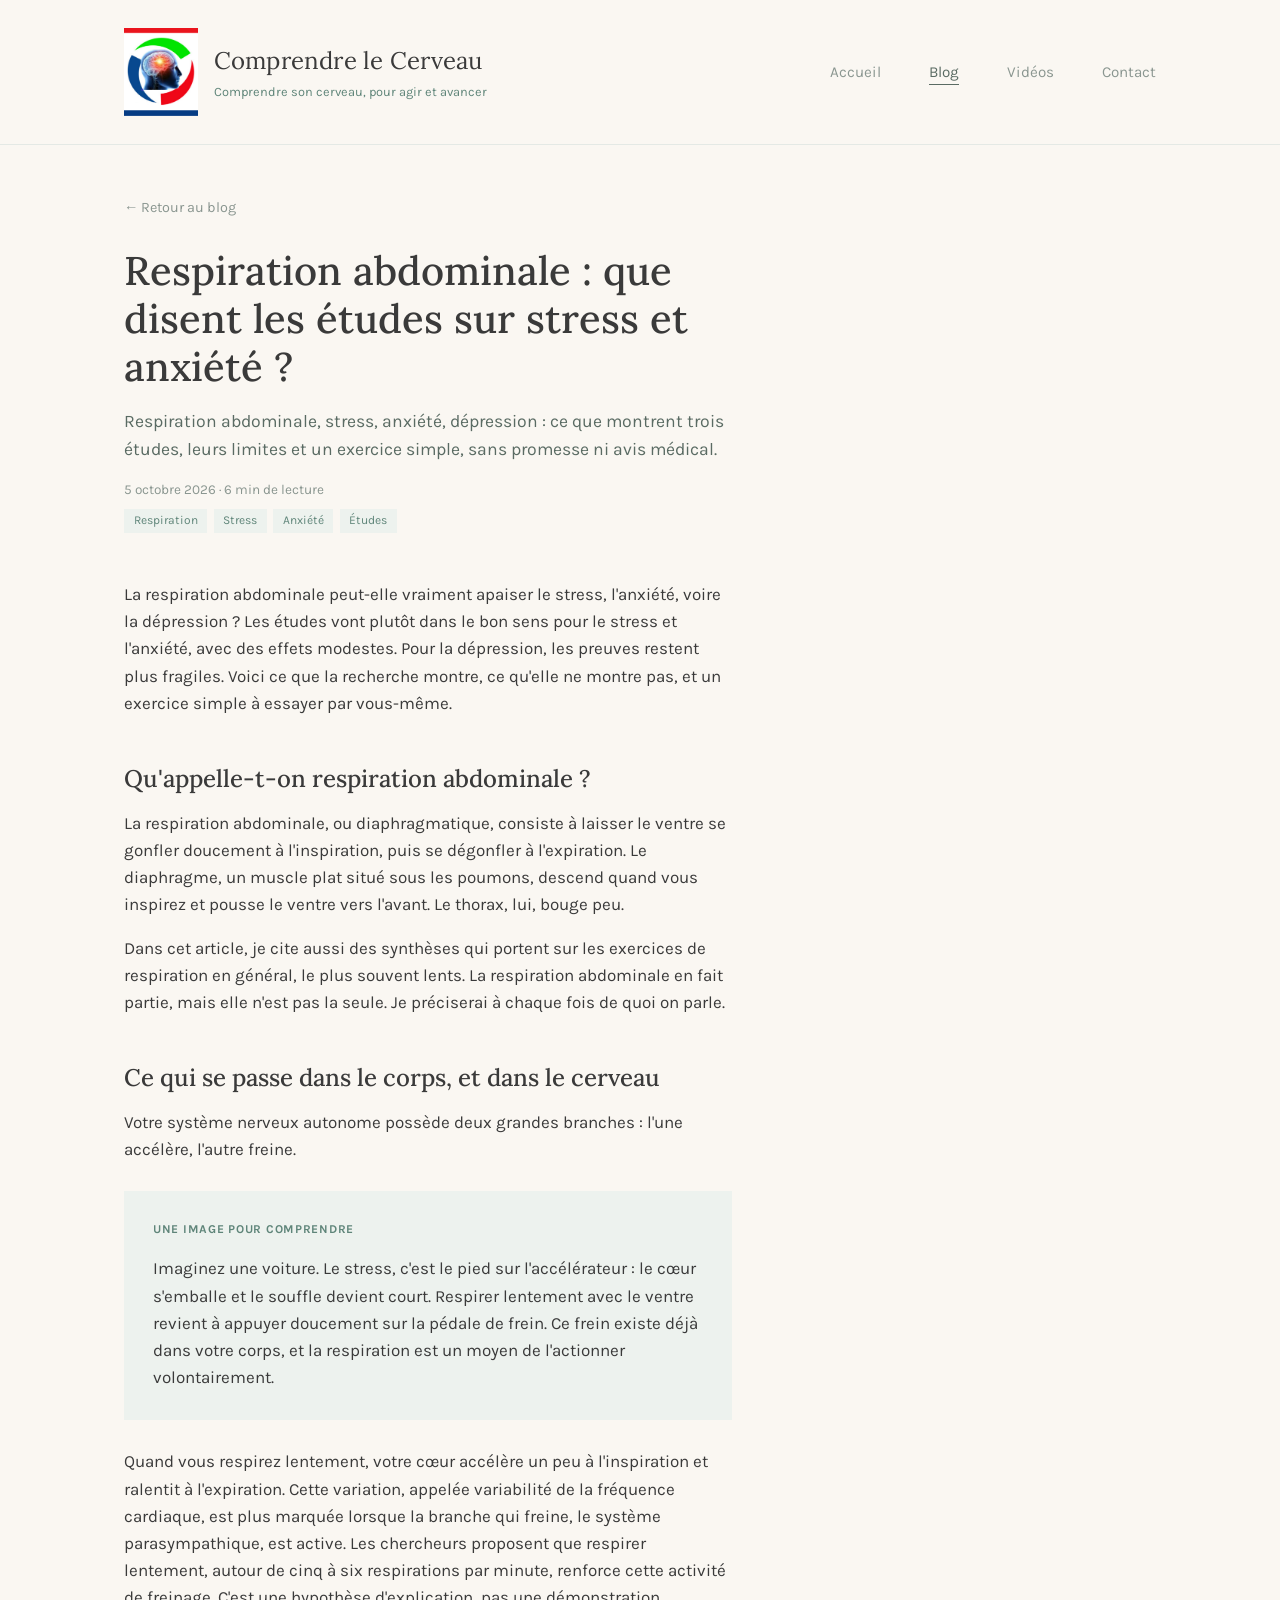
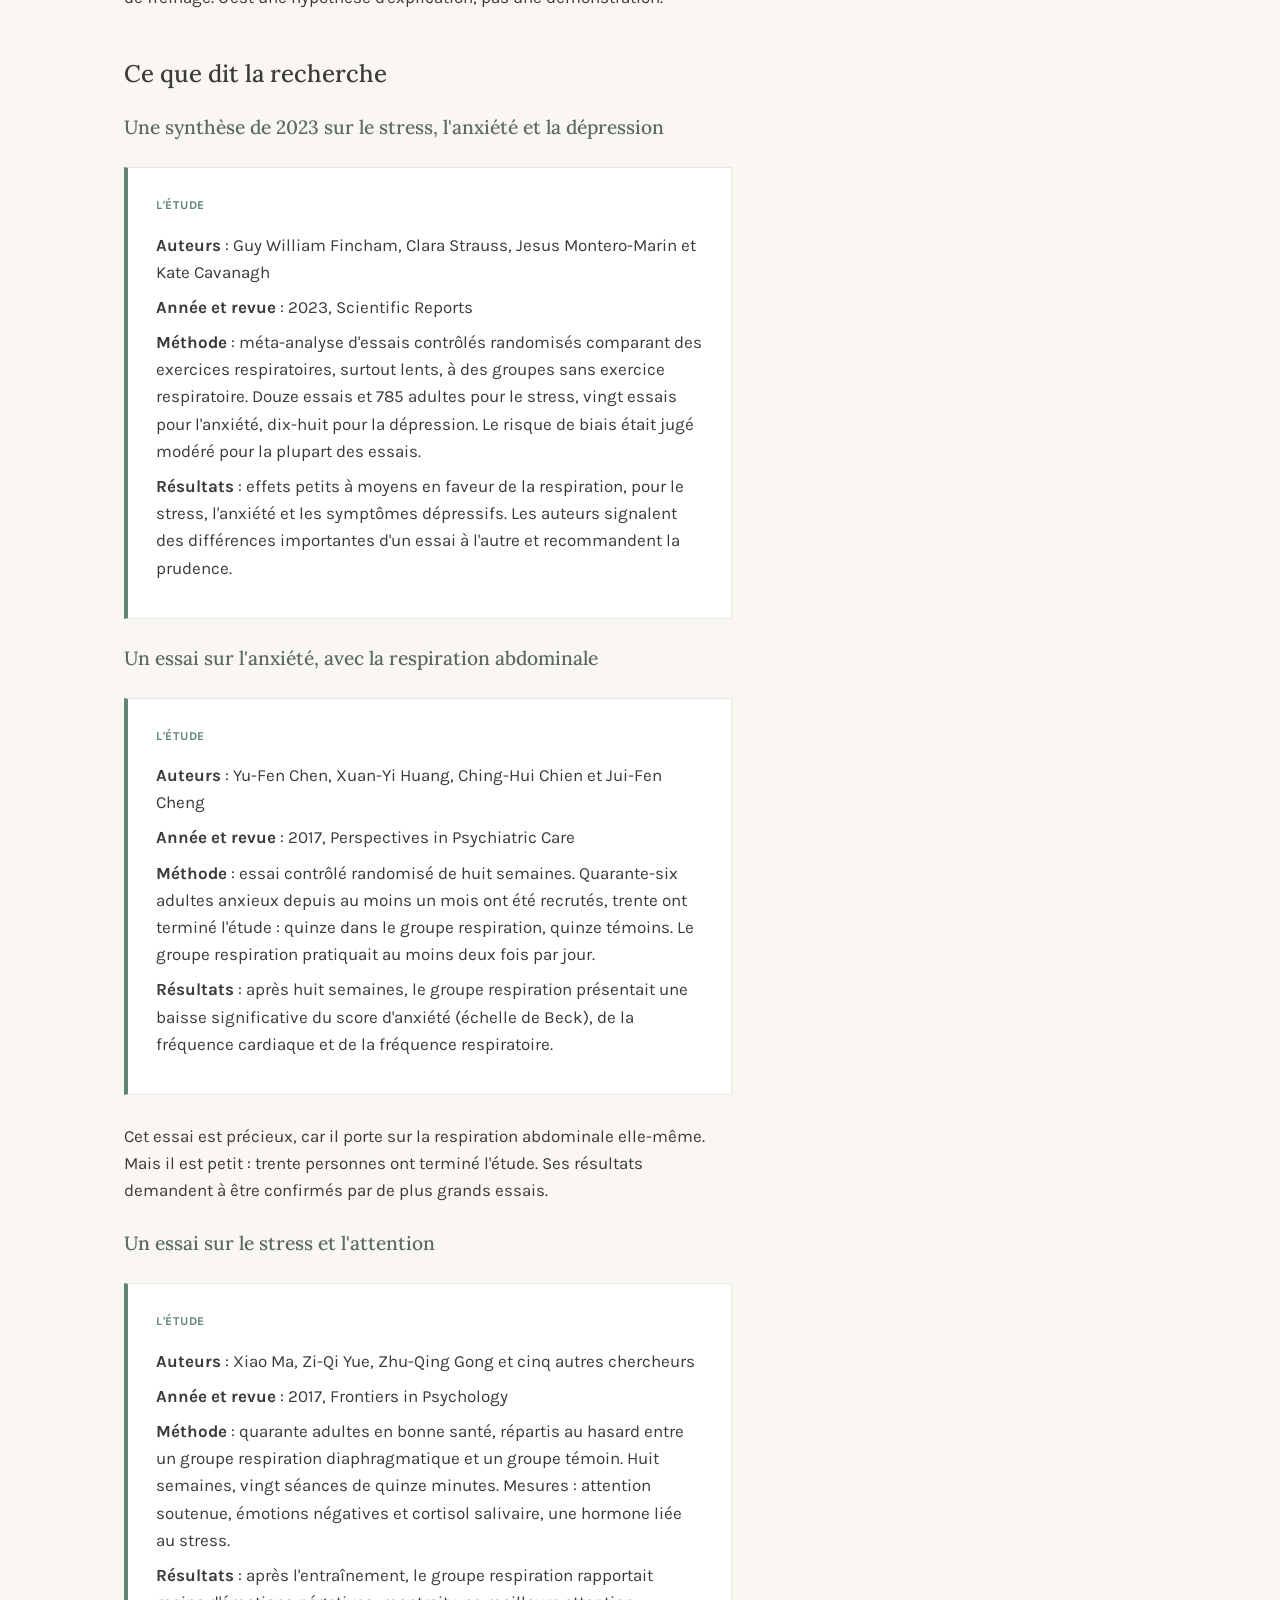
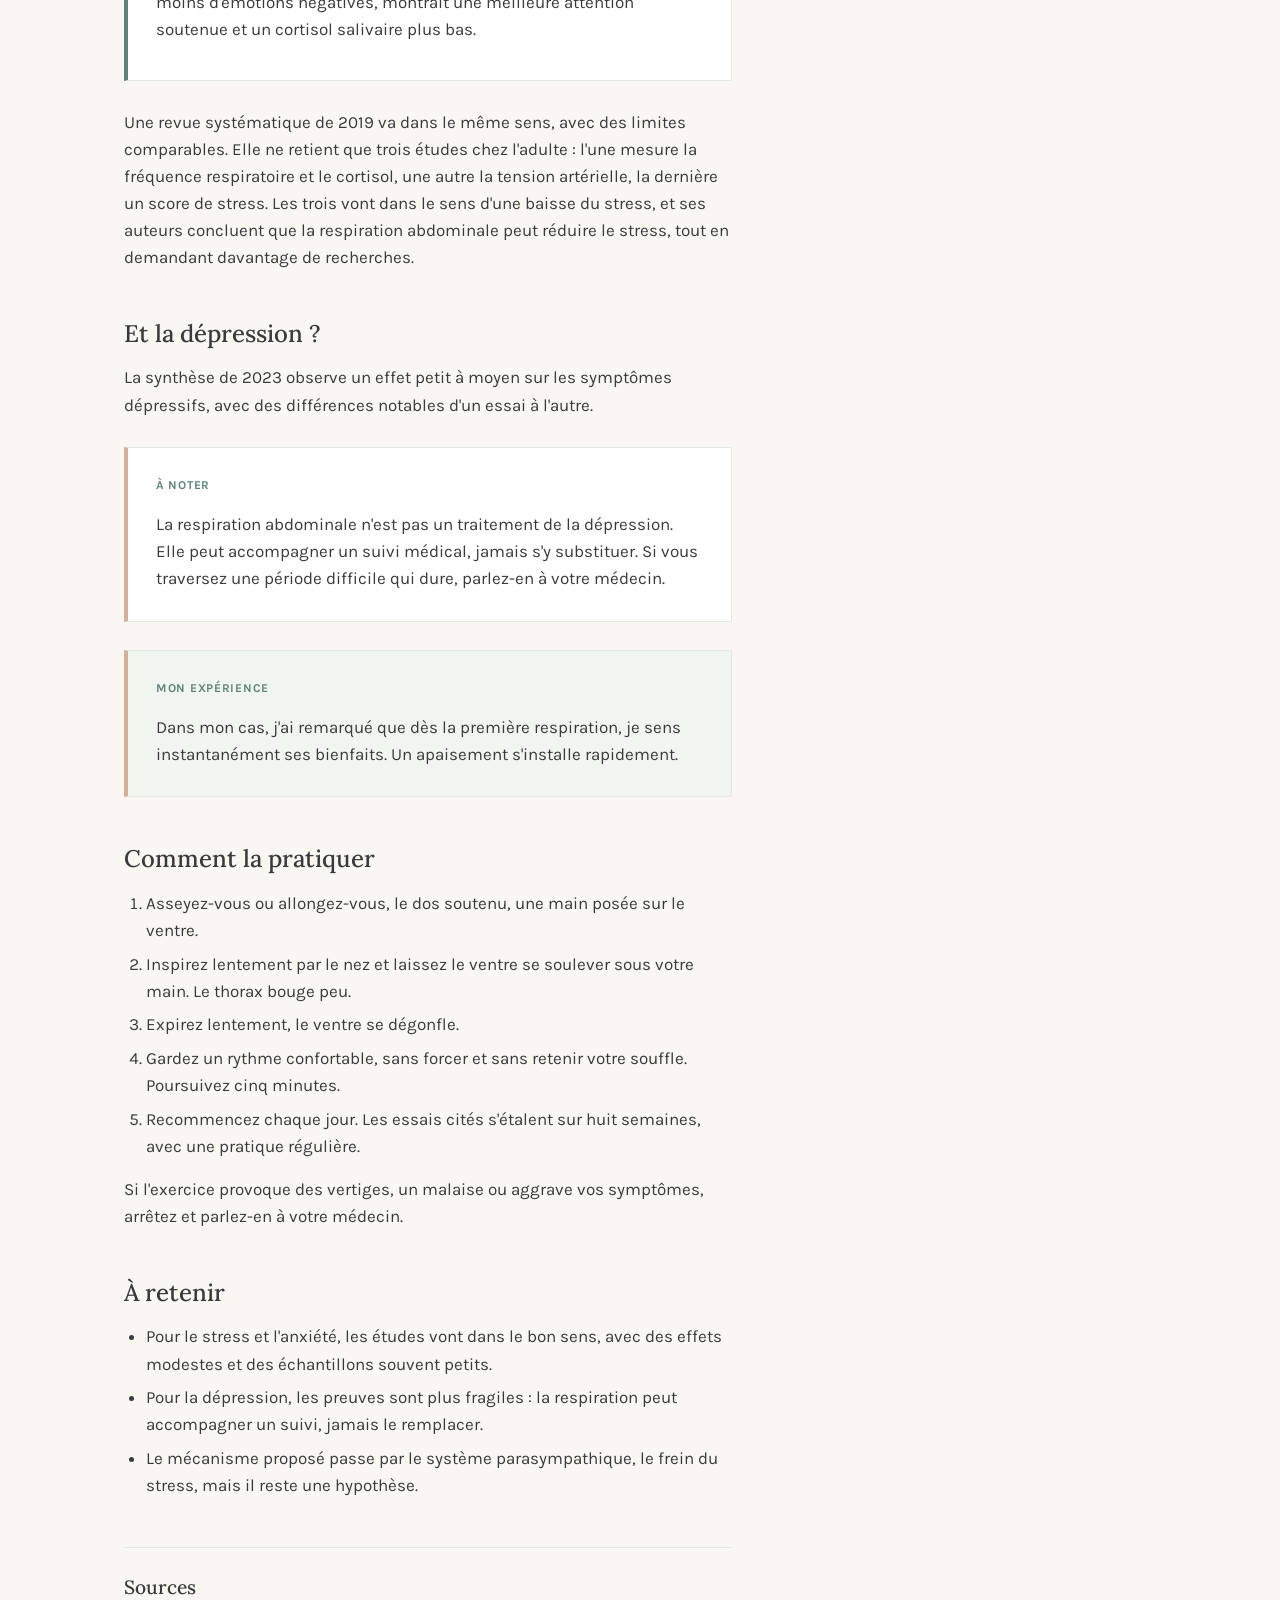
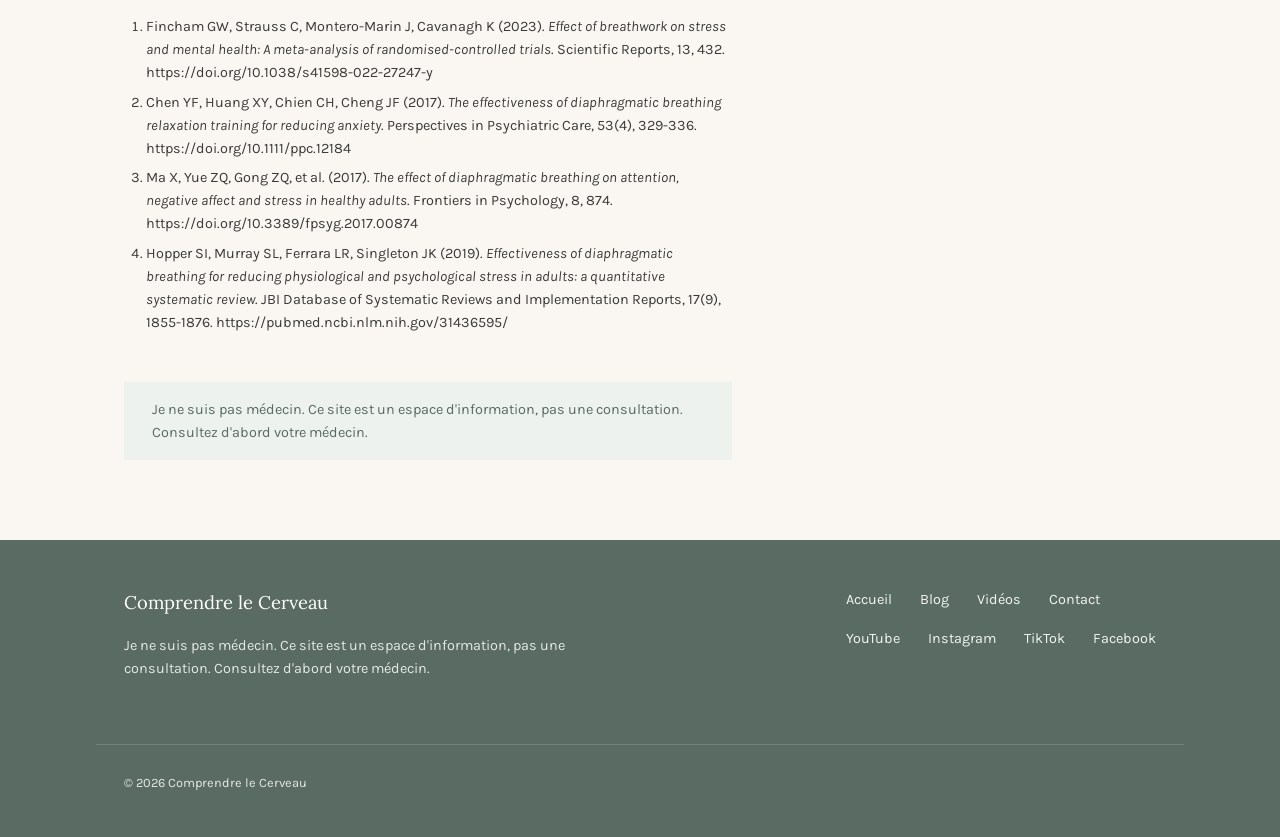
==== articles/respiration-abdominale-anxiete-stress.html @ e21a9039 "Add files via upload" ====
<!DOCTYPE html>
<html lang="fr">
<head>
<meta charset="UTF-8">
<meta name="viewport" content="width=device-width, initial-scale=1">
<title>Respiration abdominale : que disent les études sur stress et anxiété ? — Comprendre le Cerveau</title>
<meta name="description" content="Respiration abdominale, stress, anxiété, dépression : ce que montrent trois études, leurs limites et un exercice simple, sans promesse ni avis médical.">
<link rel="canonical" href="https://neurosciences.chennour.com/articles/respiration-abdominale-anxiete-stress.html">
<link rel="icon" href="/favicon.ico" sizes="any">
<link rel="apple-touch-icon" href="/apple-touch-icon.png">
<meta property="og:type" content="article">
<meta property="og:title" content="Respiration abdominale : que disent les études sur stress et anxiété ?">
<meta property="og:description" content="Respiration abdominale, stress, anxiété, dépression : ce que montrent trois études, leurs limites et un exercice simple, sans promesse ni avis médical.">
<meta property="og:url" content="https://neurosciences.chennour.com/articles/respiration-abdominale-anxiete-stress.html">
<meta property="og:image" content="https://neurosciences.chennour.com/images/respiration-abdominale-anxiete-stress-blog.jpg">
<meta property="og:locale" content="fr_FR">
<meta property="article:published_time" content="2026-10-05">
<meta name="twitter:card" content="summary_large_image">
<link rel="preconnect" href="https://fonts.googleapis.com">
<link rel="preconnect" href="https://fonts.gstatic.com" crossorigin>
<link href="https://fonts.googleapis.com/css2?family=Lora:wght@500;600&family=Karla:wght@400;500;700&display=swap" rel="stylesheet">
<link rel="stylesheet" href="/styles.css">
<link rel="stylesheet" href="/article.css">
<script type="application/ld+json">{"@context": "https://schema.org", "@type": "Article", "headline": "Respiration abdominale : que disent les études sur stress et anxiété ?", "description": "Respiration abdominale, stress, anxiété, dépression : ce que montrent trois études, leurs limites et un exercice simple, sans promesse ni avis médical.", "datePublished": "2026-10-05", "inLanguage": "fr", "image": "https://neurosciences.chennour.com/images/respiration-abdominale-anxiete-stress-blog.jpg", "mainEntityOfPage": "https://neurosciences.chennour.com/articles/respiration-abdominale-anxiete-stress.html", "author": {"@type": "Person", "name": "Youssef Chennour"}, "publisher": {"@type": "Organization", "name": "Comprendre le Cerveau", "url": "https://neurosciences.chennour.com"}}</script>
</head>
<body>

<header class="masthead">
  <div class="wrap">
    <a href="/index.html" class="masthead-brand">
      <img src="/logo.png" alt="" class="masthead-logo">
      <span class="masthead-text">
        <span class="masthead-name">Comprendre le Cerveau</span>
        <span class="masthead-tagline">Comprendre son cerveau, pour agir et avancer</span>
      </span>
    </a>
    <nav aria-label="Navigation principale">
      <ul class="masthead-nav">
        <li><a href="/index.html">Accueil</a></li>
        <li><a href="/blog.html" aria-current="page">Blog</a></li>
        <li><a href="/videos.html">Vidéos</a></li>
        <li><a href="/contact.html">Contact</a></li>
      </ul>
    </nav>
  </div>
</header>

<main>
  <article class="article-page">
    <div class="wrap">
      <a class="article-back" href="/blog.html">← Retour au blog</a>
      <header class="article-head">
        <h1>Respiration abdominale : que disent les études sur stress et anxiété ?</h1>
        <p class="article-lede">Respiration abdominale, stress, anxiété, dépression : ce que montrent trois études, leurs limites et un exercice simple, sans promesse ni avis médical.</p>
        <p class="article-infos"><time datetime="2026-10-05">5 octobre 2026</time> · 6 min de lecture</p>
        <ul class="article-tags"><li>Respiration</li><li>Stress</li><li>Anxiété</li><li>Études</li></ul>
      </header>

      <div class="article-body">
<p>La respiration abdominale peut-elle vraiment apaiser le stress, l'anxiété, voire la dépression ? Les études vont plutôt dans le bon sens pour le stress et l'anxiété, avec des effets modestes. Pour la dépression, les preuves restent plus fragiles. Voici ce que la recherche montre, ce qu'elle ne montre pas, et un exercice simple à essayer par vous-même.</p>
<h2 id="qu-appelle-t-on-respiration-abdominale">Qu'appelle-t-on respiration abdominale ?</h2>
<p>La respiration abdominale, ou diaphragmatique, consiste à laisser le ventre se gonfler doucement à l'inspiration, puis se dégonfler à l'expiration. Le diaphragme, un muscle plat situé sous les poumons, descend quand vous inspirez et pousse le ventre vers l'avant. Le thorax, lui, bouge peu.</p>
<p>Dans cet article, je cite aussi des synthèses qui portent sur les exercices de respiration en général, le plus souvent lents. La respiration abdominale en fait partie, mais elle n'est pas la seule. Je préciserai à chaque fois de quoi on parle.</p>
<h2 id="ce-qui-se-passe-dans-le-corps-et-dans-le-cerveau">Ce qui se passe dans le corps, et dans le cerveau</h2>
<p>Votre système nerveux autonome possède deux grandes branches : l'une accélère, l'autre freine.</p>
<div class="bloc bloc-analogie"><p class="bloc-label">Une image pour comprendre</p><p>Imaginez une voiture. Le stress, c'est le pied sur l'accélérateur : le cœur s'emballe et le souffle devient court. Respirer lentement avec le ventre revient à appuyer doucement sur la pédale de frein. Ce frein existe déjà dans votre corps, et la respiration est un moyen de l'actionner volontairement.</p></div>
<p>Quand vous respirez lentement, votre cœur accélère un peu à l'inspiration et ralentit à l'expiration. Cette variation, appelée variabilité de la fréquence cardiaque, est plus marquée lorsque la branche qui freine, le système parasympathique, est active. Les chercheurs proposent que respirer lentement, autour de cinq à six respirations par minute, renforce cette activité de freinage. C'est une hypothèse d'explication, pas une démonstration.</p>
<h2 id="ce-que-dit-la-recherche">Ce que dit la recherche</h2>
<h3 id="une-synthese-de-2023-sur-le-stress-l-anxiete-et-la-depression">Une synthèse de 2023 sur le stress, l'anxiété et la dépression</h3>
<div class="bloc bloc-etude"><p class="bloc-label">L'étude</p><ul><li><strong>Auteurs</strong> : Guy William Fincham, Clara Strauss, Jesus Montero-Marin et Kate Cavanagh</li><li><strong>Année et revue</strong> : 2023, Scientific Reports</li><li><strong>Méthode</strong> : méta-analyse d'essais contrôlés randomisés comparant des exercices respiratoires, surtout lents, à des groupes sans exercice respiratoire. Douze essais et 785 adultes pour le stress, vingt essais pour l'anxiété, dix-huit pour la dépression. Le risque de biais était jugé modéré pour la plupart des essais.</li><li><strong>Résultats</strong> : effets petits à moyens en faveur de la respiration, pour le stress, l'anxiété et les symptômes dépressifs. Les auteurs signalent des différences importantes d'un essai à l'autre et recommandent la prudence.</li></ul></div>
<h3 id="un-essai-sur-l-anxiete-avec-la-respiration-abdominale">Un essai sur l'anxiété, avec la respiration abdominale</h3>
<div class="bloc bloc-etude"><p class="bloc-label">L'étude</p><ul><li><strong>Auteurs</strong> : Yu-Fen Chen, Xuan-Yi Huang, Ching-Hui Chien et Jui-Fen Cheng</li><li><strong>Année et revue</strong> : 2017, Perspectives in Psychiatric Care</li><li><strong>Méthode</strong> : essai contrôlé randomisé de huit semaines. Quarante-six adultes anxieux depuis au moins un mois ont été recrutés, trente ont terminé l'étude : quinze dans le groupe respiration, quinze témoins. Le groupe respiration pratiquait au moins deux fois par jour.</li><li><strong>Résultats</strong> : après huit semaines, le groupe respiration présentait une baisse significative du score d'anxiété (échelle de Beck), de la fréquence cardiaque et de la fréquence respiratoire.</li></ul></div>
<p>Cet essai est précieux, car il porte sur la respiration abdominale elle-même. Mais il est petit : trente personnes ont terminé l'étude. Ses résultats demandent à être confirmés par de plus grands essais.</p>
<h3 id="un-essai-sur-le-stress-et-l-attention">Un essai sur le stress et l'attention</h3>
<div class="bloc bloc-etude"><p class="bloc-label">L'étude</p><ul><li><strong>Auteurs</strong> : Xiao Ma, Zi-Qi Yue, Zhu-Qing Gong et cinq autres chercheurs</li><li><strong>Année et revue</strong> : 2017, Frontiers in Psychology</li><li><strong>Méthode</strong> : quarante adultes en bonne santé, répartis au hasard entre un groupe respiration diaphragmatique et un groupe témoin. Huit semaines, vingt séances de quinze minutes. Mesures : attention soutenue, émotions négatives et cortisol salivaire, une hormone liée au stress.</li><li><strong>Résultats</strong> : après l'entraînement, le groupe respiration rapportait moins d'émotions négatives, montrait une meilleure attention soutenue et un cortisol salivaire plus bas.</li></ul></div>
<p>Une revue systématique de 2019 va dans le même sens, avec des limites comparables. Elle ne retient que trois études chez l'adulte : l'une mesure la fréquence respiratoire et le cortisol, une autre la tension artérielle, la dernière un score de stress. Les trois vont dans le sens d'une baisse du stress, et ses auteurs concluent que la respiration abdominale peut réduire le stress, tout en demandant davantage de recherches.</p>
<h2 id="et-la-depression">Et la dépression ?</h2>
<p>La synthèse de 2023 observe un effet petit à moyen sur les symptômes dépressifs, avec des différences notables d'un essai à l'autre.</p>
<div class="bloc bloc-attention"><p class="bloc-label">À noter</p><p>La respiration abdominale n'est pas un traitement de la dépression. Elle peut accompagner un suivi médical, jamais s'y substituer. Si vous traversez une période difficile qui dure, parlez-en à votre médecin.</p></div>
<div class="bloc bloc-vecu"><p class="bloc-label">Mon expérience</p><p>Dans mon cas, j'ai remarqué que dès la première respiration, je sens instantanément ses bienfaits. Un apaisement s'installe rapidement.</p></div>
<h2 id="comment-la-pratiquer">Comment la pratiquer</h2>
<ol><li>Asseyez-vous ou allongez-vous, le dos soutenu, une main posée sur le ventre.</li><li>Inspirez lentement par le nez et laissez le ventre se soulever sous votre main. Le thorax bouge peu.</li><li>Expirez lentement, le ventre se dégonfle.</li><li>Gardez un rythme confortable, sans forcer et sans retenir votre souffle. Poursuivez cinq minutes.</li><li>Recommencez chaque jour. Les essais cités s'étalent sur huit semaines, avec une pratique régulière.</li></ol>
<p>Si l'exercice provoque des vertiges, un malaise ou aggrave vos symptômes, arrêtez et parlez-en à votre médecin.</p>
<h2 id="a-retenir">À retenir</h2>
<ul><li>Pour le stress et l'anxiété, les études vont dans le bon sens, avec des effets modestes et des échantillons souvent petits.</li><li>Pour la dépression, les preuves sont plus fragiles : la respiration peut accompagner un suivi, jamais le remplacer.</li><li>Le mécanisme proposé passe par le système parasympathique, le frein du stress, mais il reste une hypothèse.</li></ul>
<section class="sources">
<h2 id="sources">Sources</h2>
<ol><li>Fincham GW, Strauss C, Montero-Marin J, Cavanagh K (2023). <em>Effect of breathwork on stress and mental health: A meta-analysis of randomised-controlled trials</em>. Scientific Reports, 13, 432. https://doi.org/10.1038/s41598-022-27247-y</li><li>Chen YF, Huang XY, Chien CH, Cheng JF (2017). <em>The effectiveness of diaphragmatic breathing relaxation training for reducing anxiety</em>. Perspectives in Psychiatric Care, 53(4), 329-336. https://doi.org/10.1111/ppc.12184</li><li>Ma X, Yue ZQ, Gong ZQ, et al. (2017). <em>The effect of diaphragmatic breathing on attention, negative affect and stress in healthy adults</em>. Frontiers in Psychology, 8, 874. https://doi.org/10.3389/fpsyg.2017.00874</li><li>Hopper SI, Murray SL, Ferrara LR, Singleton JK (2019). <em>Effectiveness of diaphragmatic breathing for reducing physiological and psychological stress in adults: a quantitative systematic review</em>. JBI Database of Systematic Reviews and Implementation Reports, 17(9), 1855-1876. https://pubmed.ncbi.nlm.nih.gov/31436595/</li></ol>
</section>
      </div>
      <aside class="note-medicale">
        <p>Je ne suis pas médecin. Ce site est un espace d'information, pas une consultation. Consultez d'abord votre médecin.</p>
      </aside>
    </div>
  </article>
</main>

<footer class="site-footer">
  <div class="wrap footer-grid">
    <div>
      <p class="footer-name">Comprendre le Cerveau</p>
      <p class="footer-note">Je ne suis pas médecin. Ce site est un espace d'information, pas une consultation. Consultez d'abord votre médecin.</p>
    </div>
    <div>
      <ul class="footer-nav">
        <li><a href="/index.html">Accueil</a></li>
        <li><a href="/blog.html">Blog</a></li>
        <li><a href="/videos.html">Vidéos</a></li>
        <li><a href="/contact.html">Contact</a></li>
      </ul>
      <ul class="footer-social">
        <li><a href="https://www.youtube.com/@parler.en.public" target="_blank" rel="noopener">YouTube</a></li>
        <li><a href="https://www.instagram.com/youssefchennour/" target="_blank" rel="noopener">Instagram</a></li>
        <li><a href="https://www.tiktok.com/@larbati" target="_blank" rel="noopener">TikTok</a></li>
        <li><a href="https://www.facebook.com/youssefchennour/" target="_blank" rel="noopener">Facebook</a></li>
      </ul>
    </div>
  </div>
  <div class="wrap footer-bottom">
    <p>© 2026 Comprendre le Cerveau</p>
  </div>
</footer>

</body>
</html>
---- styles.css ----
/* ==========================================================================
   Comprendre le Cerveau — feuille de style partagée
   Palette Sauge + Lora (titres) / Karla (texte)
   ========================================================================== */

:root {
  /* Couleurs */
  --cream:        #FAF7F2;
  --cream-alt:     #F1F5F0;
  --sage-pale:     #EDF2EE;
  --sage-mist:     #E4E9E5;
  --sage-light:    #A8C3A0;
  --sage:          #7B9E93;
  --sage-dark:     #5A6B63;
  --sage-deeper:   #5F8579;
  --stone:         #8A9690;
  --terracotta:    #D4AF9A;
  --ink:           #3A3A3A;
  --white:         #FFFFFF;

  /* Typographie */
  --font-display: 'Lora', Georgia, serif;
  --font-body:    'Karla', -apple-system, sans-serif;

  /* Rythme */
  --content-max: 68rem;
  --text-max: 38rem;
  --space-1: 0.5rem;
  --space-2: 1rem;
  --space-3: 1.75rem;
  --space-4: 3rem;
  --space-5: 5rem;
  --space-6: 8rem;
}

*, *::before, *::after { box-sizing: border-box; }

html {
  scroll-behavior: smooth;
}
@media (prefers-reduced-motion: reduce) {
  html { scroll-behavior: auto; }
  *, *::before, *::after { animation-duration: 0.01ms !important; transition-duration: 0.01ms !important; }
}

body {
  margin: 0;
  background: var(--cream);
  color: var(--ink);
  font-family: var(--font-body);
  font-size: 1.0625rem;
  line-height: 1.6;
  -webkit-font-smoothing: antialiased;
}

h1, h2, h3 {
  font-family: var(--font-display);
  font-weight: 500;
  line-height: 1.2;
  margin: 0;
  color: var(--sage-dark);
}

p { margin: 0 0 var(--space-2); }

a {
  color: var(--sage-deeper);
  text-decoration-color: var(--sage-light);
  text-underline-offset: 0.15em;
}
a:hover { color: var(--sage-dark); }

a:focus-visible,
button:focus-visible {
  outline: 2px solid var(--sage-deeper);
  outline-offset: 3px;
}

img { max-width: 100%; display: block; }

.wrap {
  max-width: var(--content-max);
  margin: 0 auto;
  padding: 0 var(--space-3);
}

/* ---------- Masthead ---------- */
.masthead {
  border-bottom: 1px solid var(--sage-mist);
  background: var(--cream);
}
.masthead .wrap {
  display: flex;
  align-items: center;
  justify-content: space-between;
  flex-wrap: wrap;
  gap: var(--space-2);
  padding-top: var(--space-3);
  padding-bottom: var(--space-3);
}
.masthead-brand {
  display: flex;
  align-items: center;
  gap: var(--space-2);
  text-decoration: none;
}
.masthead-logo {
  height: 88px;
  width: auto;
}
.masthead-text {
  display: flex;
  flex-direction: column;
  gap: 0.1rem;
}
.masthead-name {
  font-family: var(--font-display);
  font-size: 1.5rem;
  color: var(--ink);
  letter-spacing: 0.01em;
}
.masthead-brand:hover .masthead-name { color: var(--sage-dark); }
.masthead-tagline {
  font-family: var(--font-body);
  font-size: 0.8rem;
  color: var(--sage-deeper);
}

.masthead-nav {
  display: flex;
  gap: var(--space-4);
  list-style: none;
  margin: 0;
  padding: 0;
  font-size: 0.95rem;
}
.masthead-nav a {
  text-decoration: none;
  color: var(--stone);
}
.masthead-nav a:hover { color: var(--sage-dark); }
.masthead-nav a[aria-current="page"] {
  color: var(--sage-dark);
  border-bottom: 1px solid var(--sage-dark);
  padding-bottom: 0.2em;
}

@media (max-width: 40rem) {
  .masthead .wrap { flex-direction: column; align-items: flex-start; }
  .masthead-nav { gap: var(--space-3); flex-wrap: wrap; }
}

/* ---------- Hero ---------- */
.hero {
  position: relative;
  overflow: hidden;
  padding: var(--space-6) 0 var(--space-5);
}
.hero-grid {
  position: relative;
  display: grid;
  grid-template-columns: minmax(0, 34rem) 1fr;
  gap: var(--space-4);
  align-items: center;
}
.hero h1 {
  font-size: clamp(2rem, 4vw, 2.85rem);
  color: var(--ink);
}
.hero .lede {
  margin-top: var(--space-3);
  max-width: var(--text-max);
  color: var(--sage-dark);
  font-size: 1.15rem;
}
.hero-figure {
  justify-self: end;
  width: 100%;
  max-width: 26rem;
  opacity: 0.9;
}
@media (max-width: 56rem) {
  .hero-grid { grid-template-columns: 1fr; }
  .hero-figure { justify-self: start; max-width: 18rem; opacity: 0.7; }
}

/* ---------- Sections ---------- */
.section {
  padding: var(--space-5) 0;
}
.section-alt {
  background: var(--sage-pale);
}
.section h2 {
  font-size: 1.6rem;
  max-width: var(--text-max);
}
.section .lede {
  max-width: var(--text-max);
  color: var(--ink);
}
.section-body {
  margin-top: var(--space-3);
  display: grid;
  gap: var(--space-4);
  grid-template-columns: repeat(2, minmax(0, 1fr));
}
.section-body p { max-width: 32rem; }
@media (max-width: 48rem) {
  .section-body { grid-template-columns: 1fr; }
}

/* ---------- Explorer (liens vers les autres pages) ---------- */
.explore-list {
  margin-top: var(--space-4);
  border-top: 1px solid var(--sage-mist);
}
.explore-item {
  display: flex;
  justify-content: space-between;
  align-items: baseline;
  gap: var(--space-3);
  padding: var(--space-3) 0;
  border-bottom: 1px solid var(--sage-mist);
  text-decoration: none;
  color: var(--ink);
}
.explore-item:hover .explore-title { color: var(--sage-dark); }
.explore-title {
  font-family: var(--font-display);
  font-size: 1.3rem;
  color: var(--ink);
}
.explore-desc {
  color: var(--stone);
  font-size: 0.95rem;
  max-width: 26rem;
}
@media (max-width: 40rem) {
  .explore-item { flex-direction: column; gap: var(--space-1); }
}

/* ---------- Page header (Blog / Vidéos / Contact) ---------- */
.page-header {
  padding: var(--space-5) 0 var(--space-4);
}
.page-header h1 {
  font-size: clamp(1.8rem, 3.4vw, 2.4rem);
  color: var(--ink);
}
.page-header .lede {
  margin-top: var(--space-2);
  max-width: var(--text-max);
  color: var(--sage-dark);
  font-size: 1.05rem;
}

/* ---------- Article cards (Blog) ---------- */
.article-grid {
  display: grid;
  grid-template-columns: repeat(2, minmax(0, 1fr));
  gap: var(--space-3);
  padding-bottom: var(--space-5);
}
@media (max-width: 48rem) {
  .article-grid { grid-template-columns: 1fr; }
}
.article-card {
  border: 1px solid var(--sage-mist);
  padding: var(--space-3);
  display: flex;
  flex-direction: column;
  gap: var(--space-1);
}
.article-card-label {
  font-size: 0.75rem;
  font-style: italic;
  color: var(--stone);
}
.article-card h3 {
  font-size: 1.25rem;
  color: var(--ink);
}
.article-card a.article-link {
  text-decoration: none;
  color: inherit;
}
.article-card a.article-link:hover h3 { color: var(--sage-dark); }
.article-excerpt {
  color: var(--ink);
  font-size: 0.95rem;
  margin: 0;
}
.article-meta {
  margin-top: auto;
  padding-top: var(--space-2);
  display: flex;
  align-items: center;
  justify-content: space-between;
  gap: var(--space-2);
  flex-wrap: wrap;
}
.article-date {
  font-size: 0.8rem;
  color: var(--stone);
}
.article-tags {
  display: flex;
  gap: 0.4rem;
  flex-wrap: wrap;
  list-style: none;
  margin: 0;
  padding: 0;
}
.article-tags li {
  font-size: 0.75rem;
  color: var(--sage-deeper);
  background: var(--sage-pale);
  padding: 0.15rem 0.6rem;
}

/* ---------- Video cards (Vidéos) ---------- */
.video-grid {
  display: grid;
  grid-template-columns: repeat(2, minmax(0, 1fr));
  gap: var(--space-3);
  padding-bottom: var(--space-5);
}
@media (max-width: 48rem) {
  .video-grid { grid-template-columns: 1fr; }
}
.video-card {
  border: 1px solid var(--sage-mist);
  display: flex;
  flex-direction: column;
}
.video-embed {
  position: relative;
  width: 100%;
  aspect-ratio: 16 / 9;
  background: var(--sage-pale);
  overflow: hidden;
}
.video-embed iframe {
  position: absolute;
  inset: 0;
  width: 100%;
  height: 100%;
  border: 0;
}
.video-embed-placeholder {
  position: absolute;
  inset: 0;
  display: flex;
  align-items: center;
  justify-content: center;
  flex-direction: column;
  gap: var(--space-1);
  color: var(--sage-deeper);
  font-size: 0.85rem;
}
.video-embed-placeholder svg { opacity: 0.6; }
.video-body {
  padding: var(--space-3);
  display: flex;
  flex-direction: column;
  gap: var(--space-1);
  flex: 1;
}
.video-body h3 {
  font-size: 1.15rem;
  color: var(--ink);
}
.video-card-label {
  font-size: 0.75rem;
  font-style: italic;
  color: var(--stone);
}
.empty-note {
  border-top: 1px solid var(--sage-mist);
  border-bottom: 1px solid var(--sage-mist);
  padding: var(--space-3) 0;
  margin-bottom: var(--space-4);
  color: var(--sage-dark);
  font-size: 0.95rem;
}
/* ---------- Contact ---------- */
.contact-whatsapp {
  padding: var(--space-4) 0;
  display: flex;
  flex-direction: column;
  align-items: flex-start;
  gap: var(--space-2);
}
.whatsapp-btn {
  display: inline-flex;
  align-items: center;
  gap: var(--space-2);
  background: var(--sage-dark);
  color: var(--white);
  text-decoration: none;
  font-family: var(--font-body);
  font-weight: 700;
  font-size: 1rem;
  padding: 0.9rem 1.6rem;
}
.whatsapp-btn:hover { background: var(--sage-deeper); color: var(--white); }
.whatsapp-btn svg { flex-shrink: 0; }
.contact-divider {
  display: flex;
  align-items: center;
  gap: var(--space-2);
  color: var(--stone);
  font-size: 0.85rem;
  max-width: 28rem;
  margin: var(--space-2) 0 var(--space-4);
}
.contact-divider::before,
.contact-divider::after {
  content: "";
  flex: 1;
  height: 1px;
  background: var(--sage-mist);
}

.contact-form {
  max-width: 32rem;
  padding-bottom: var(--space-5);
  display: flex;
  flex-direction: column;
  gap: var(--space-3);
}
.form-field {
  display: flex;
  flex-direction: column;
  gap: 0.35rem;
}
.form-field label {
  font-size: 0.9rem;
  color: var(--sage-dark);
}
.form-field input,
.form-field textarea {
  font-family: var(--font-body);
  font-size: 1rem;
  color: var(--ink);
  background: var(--white);
  border: 1px solid var(--sage-mist);
  padding: 0.65rem 0.8rem;
}
.form-field input:focus,
.form-field textarea:focus {
  outline: 2px solid var(--sage-deeper);
  outline-offset: 1px;
  border-color: var(--sage-deeper);
}
.form-field textarea { resize: vertical; min-height: 8rem; }
.form-submit {
  align-self: flex-start;
  background: var(--sage-dark);
  color: var(--white);
  border: none;
  font-family: var(--font-body);
  font-weight: 700;
  font-size: 1rem;
  padding: 0.8rem 1.8rem;
  cursor: pointer;
}
.form-submit:hover { background: var(--sage-deeper); }
.form-status {
  font-size: 0.9rem;
  min-height: 1.2em;
}
.form-status[data-state="success"] { color: var(--sage-deeper); }
.form-status[data-state="error"] { color: #A0522D; }

.site-footer {
  background: var(--sage-dark);
  color: var(--cream-alt);
  padding: var(--space-4) 0 var(--space-3);
}
.site-footer a { color: var(--cream-alt); }
.site-footer a:hover { color: var(--sage-light); }
.footer-grid {
  display: flex;
  justify-content: space-between;
  flex-wrap: wrap;
  gap: var(--space-4);
}
.footer-name {
  font-family: var(--font-display);
  font-size: 1.15rem;
  color: var(--white);
}
.footer-note {
  max-width: 28rem;
  font-size: 0.9rem;
  color: var(--sage-mist);
}
.footer-nav {
  display: flex;
  gap: var(--space-3);
  list-style: none;
  margin: 0;
  padding: 0;
  font-size: 0.9rem;
}
.footer-nav a, .footer-social a { text-decoration: none; }
.footer-social {
  display: flex;
  gap: var(--space-3);
  list-style: none;
  margin: var(--space-2) 0 0;
  padding: 0;
  font-size: 0.9rem;
}
.footer-bottom {
  margin-top: var(--space-4);
  padding-top: var(--space-3);
  border-top: 1px solid rgba(255,255,255,0.15);
  font-size: 0.8rem;
  color: var(--sage-mist);
}
---- article.css ----
/* ==========================================================================
   Comprendre le Cerveau — pages d'article (à déposer une seule fois à la racine du site)
   Utilise les variables de styles.css. Aucune modification de styles.css n'est nécessaire.
   ========================================================================== */

.article-page { padding: var(--space-4) 0 var(--space-5); }
.article-back {
  display: inline-block;
  font-size: 0.9rem;
  color: var(--stone);
  text-decoration: none;
  margin-bottom: var(--space-3);
}
.article-back:hover { color: var(--sage-dark); }

.article-head { max-width: var(--text-max); margin-bottom: var(--space-4); }
.article-head h1 {
  font-size: clamp(1.8rem, 3.4vw, 2.5rem);
  color: var(--ink);
}
.article-lede {
  margin: var(--space-2) 0 0;
  font-size: 1.1rem;
  color: var(--sage-dark);
}
.article-infos {
  margin: var(--space-2) 0 var(--space-1);
  font-size: 0.85rem;
  color: var(--stone);
}
.article-head .article-tags {
  display: flex; gap: 0.4rem; flex-wrap: wrap;
  list-style: none; margin: 0; padding: 0;
}
.article-head .article-tags li {
  font-size: 0.75rem; color: var(--sage-deeper);
  background: var(--sage-pale); padding: 0.15rem 0.6rem;
}

.article-body { max-width: var(--text-max); }
.article-body h2 {
  font-size: 1.5rem;
  color: var(--ink);
  margin: var(--space-4) 0 var(--space-2);
}
.article-body h3 {
  font-size: 1.2rem;
  color: var(--sage-dark);
  margin: var(--space-3) 0 var(--space-1);
}
.article-body p { margin: 0 0 var(--space-2); }
.article-body ul, .article-body ol { margin: 0 0 var(--space-2); padding-left: 1.4rem; }
.article-body li { margin-bottom: 0.4rem; }
.article-body strong { color: var(--ink); }

.article-body blockquote {
  margin: var(--space-3) 0;
  padding: var(--space-1) 0 var(--space-1) var(--space-3);
  border-left: 3px solid var(--sage-light);
  color: var(--sage-dark);
  font-family: var(--font-display);
  font-size: 1.1rem;
}
.article-body blockquote p { margin: 0; }

/* Blocs spéciaux : étude, analogie, vécu, à noter */
.bloc {
  margin: var(--space-3) 0;
  padding: var(--space-3);
  border: 1px solid var(--sage-mist);
  background: var(--white);
}
.bloc > :last-child { margin-bottom: 0; }
.bloc-label {
  margin: 0 0 var(--space-1);
  font-size: 0.75rem;
  font-weight: 700;
  letter-spacing: 0.06em;
  text-transform: uppercase;
  color: var(--sage-deeper);
}
.bloc-etude { border-left: 4px solid var(--sage-deeper); }
.bloc-etude ul { list-style: none; padding-left: 0; }
.bloc-etude li { margin-bottom: 0.5rem; }
.bloc-analogie { background: var(--sage-pale); border-color: var(--sage-pale); }
.bloc-vecu { background: var(--cream-alt); border-color: var(--sage-mist); border-left: 4px solid var(--terracotta); }
.bloc-attention { border-left: 4px solid var(--terracotta); }

/* Sources */
.sources { margin-top: var(--space-4); padding-top: var(--space-3); border-top: 1px solid var(--sage-mist); }
.article-body .sources h2 { margin-top: 0; font-size: 1.2rem; }
.sources ol { font-size: 0.9rem; color: var(--ink); word-break: break-word; }

/* Audio (NotebookLM) */
.article-audio { max-width: var(--text-max); margin: 0 0 var(--space-4); }
.article-audio audio { width: 100%; }

/* Rappel en bas de page */
.note-medicale {
  max-width: var(--text-max);
  margin-top: var(--space-4);
  padding: var(--space-2) var(--space-3);
  background: var(--sage-pale);
  font-size: 0.9rem;
  color: var(--sage-dark);
}
.note-medicale p { margin: 0; }
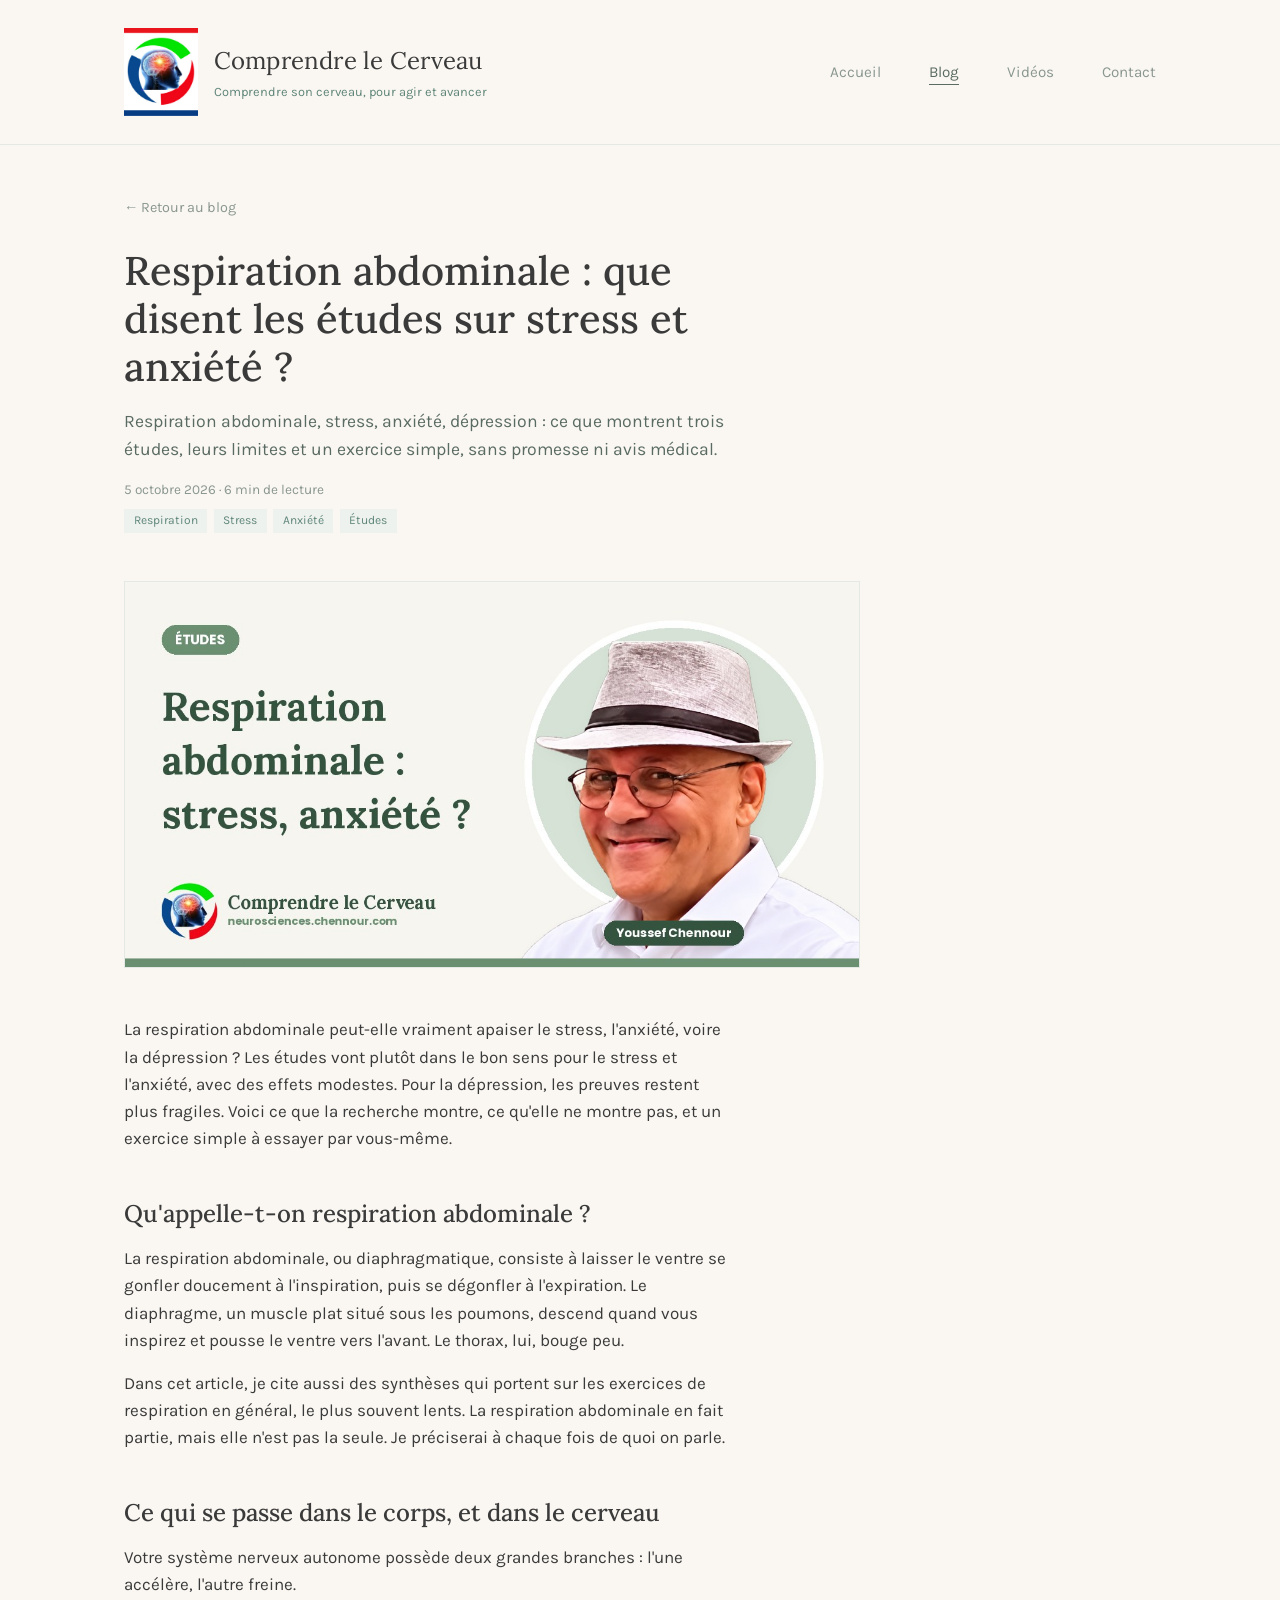
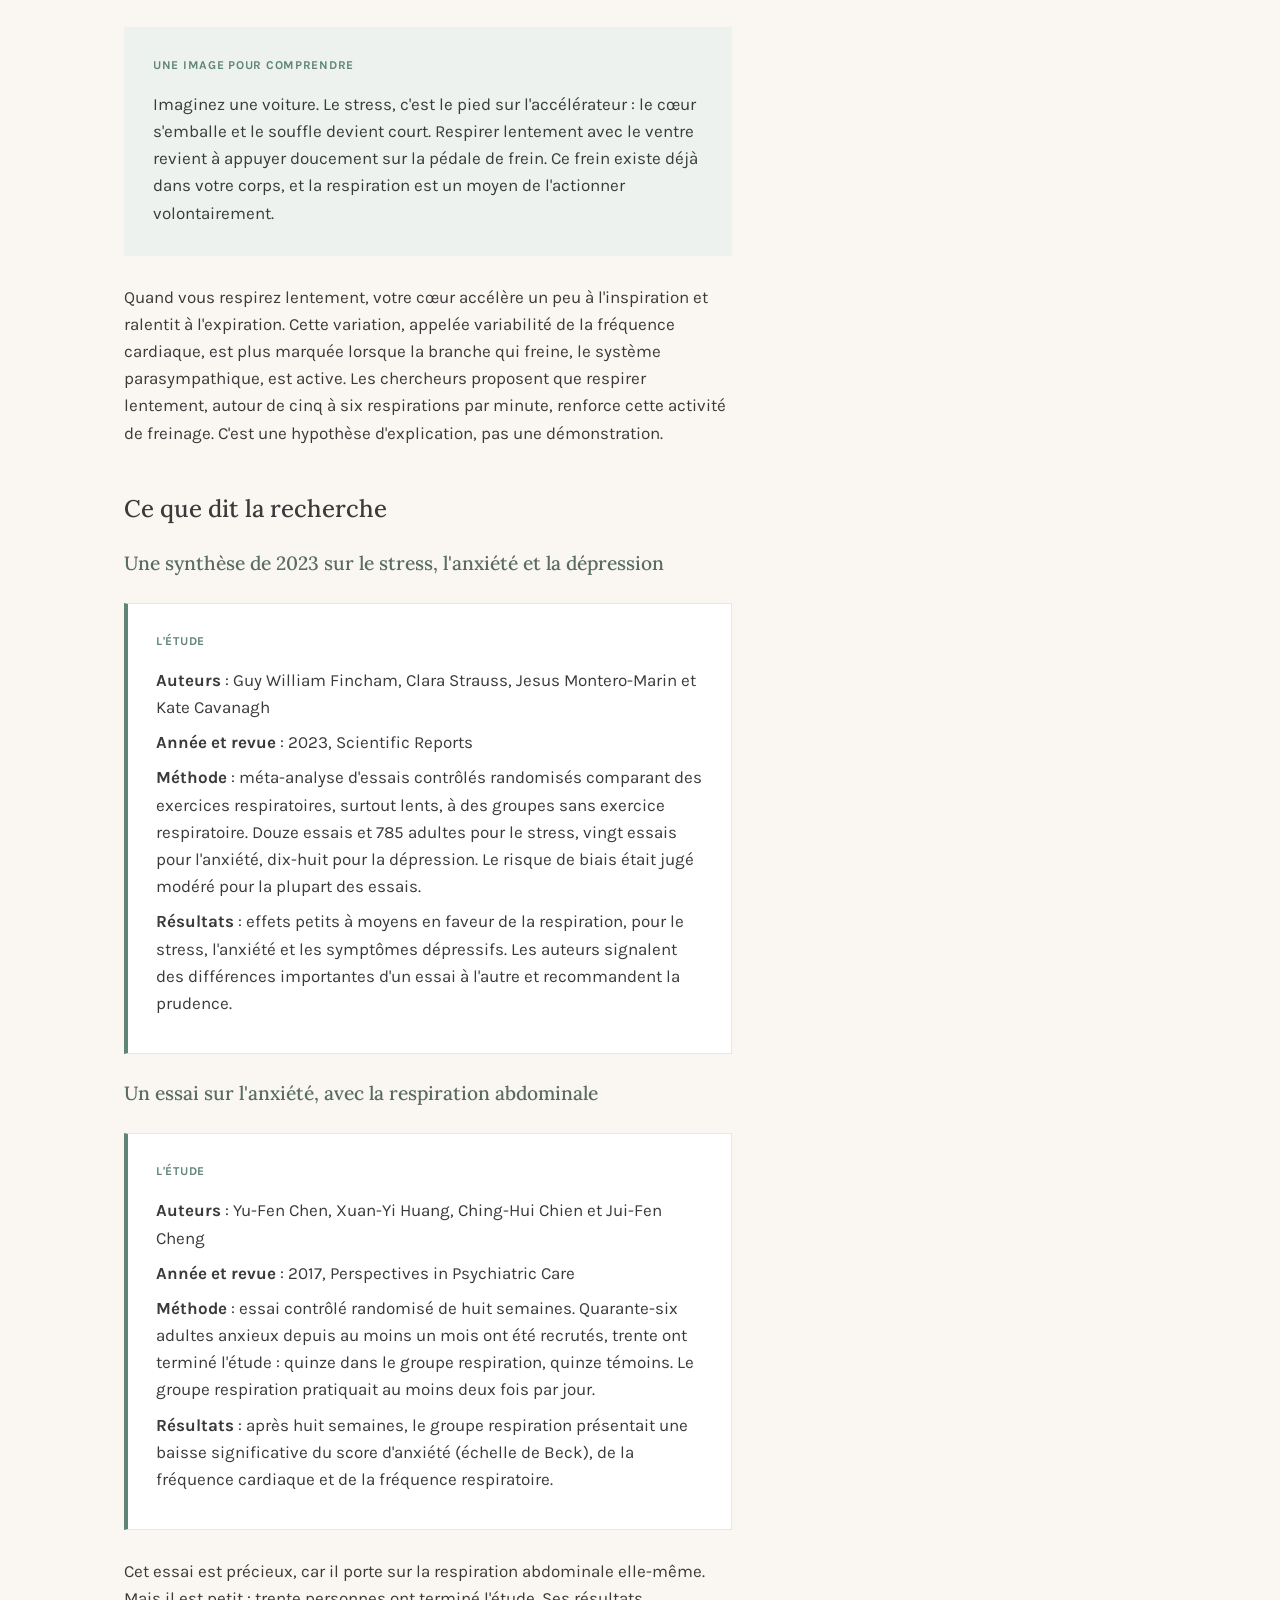
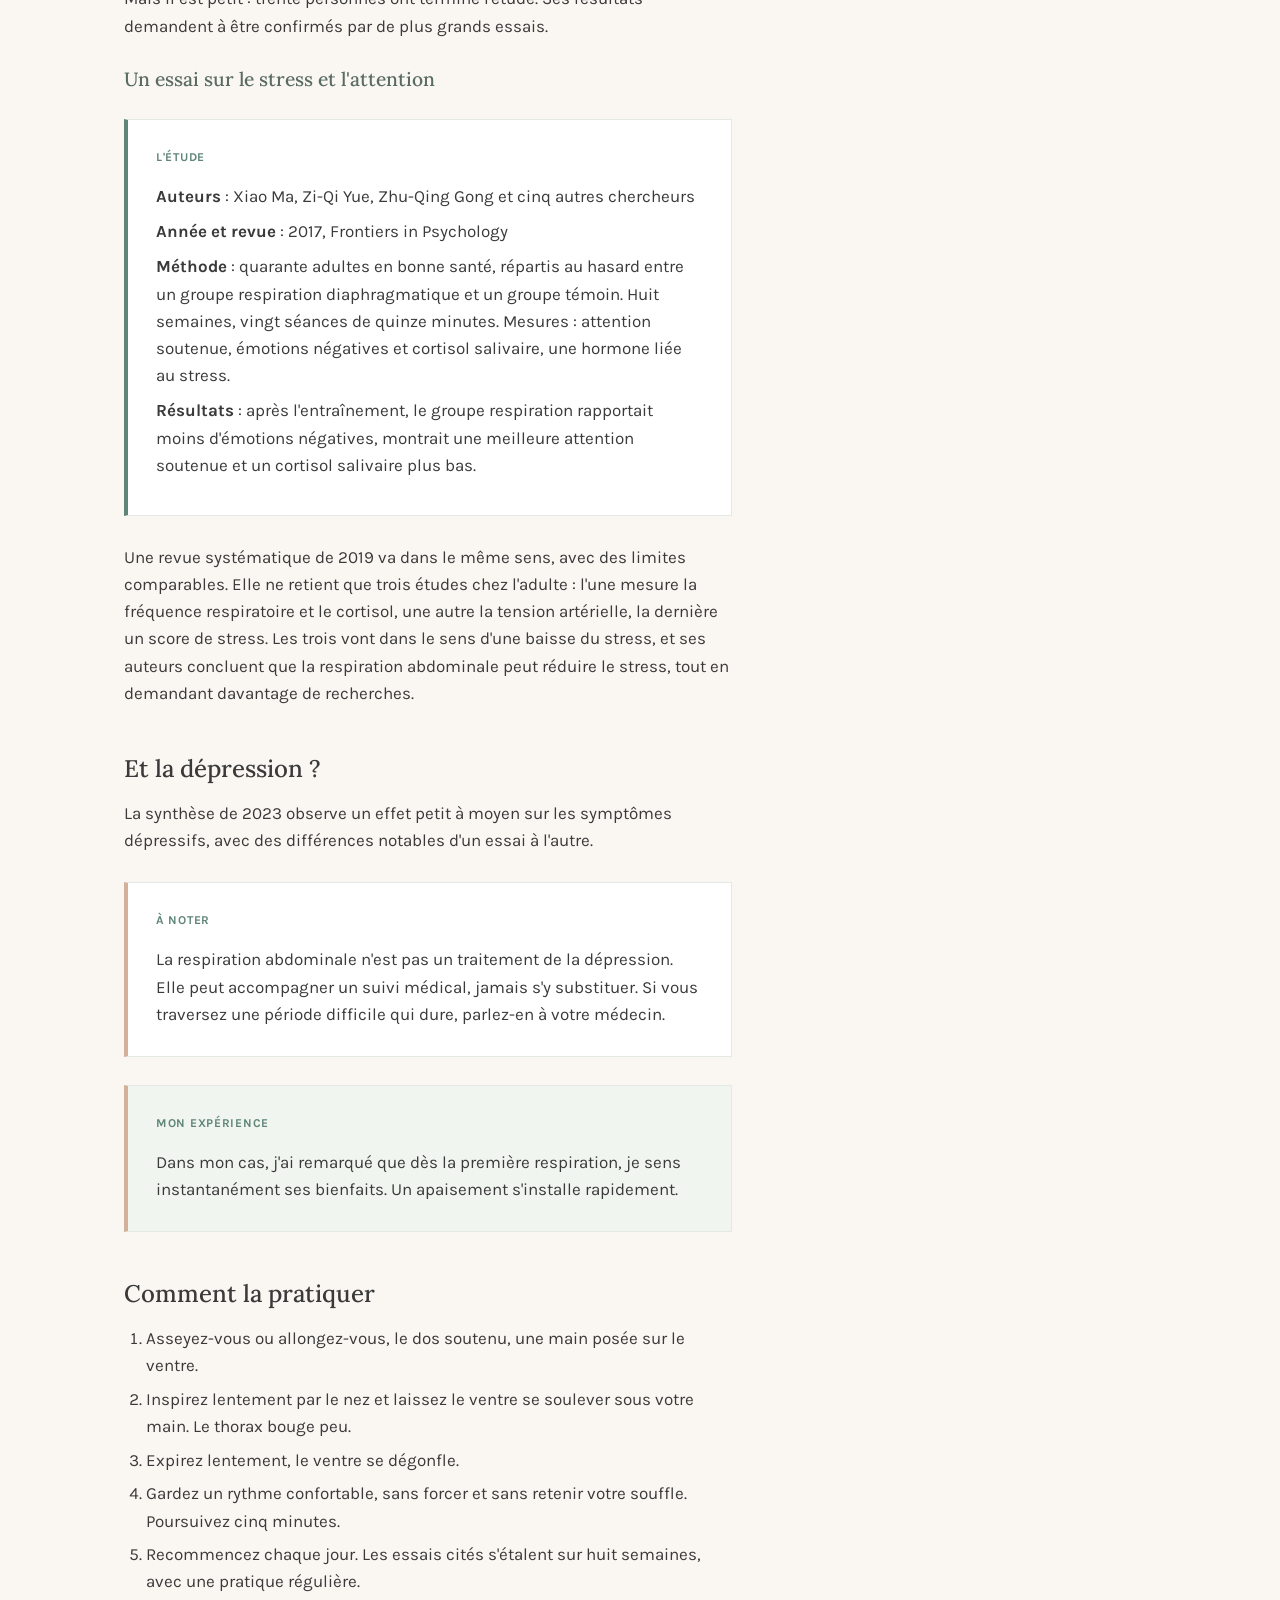
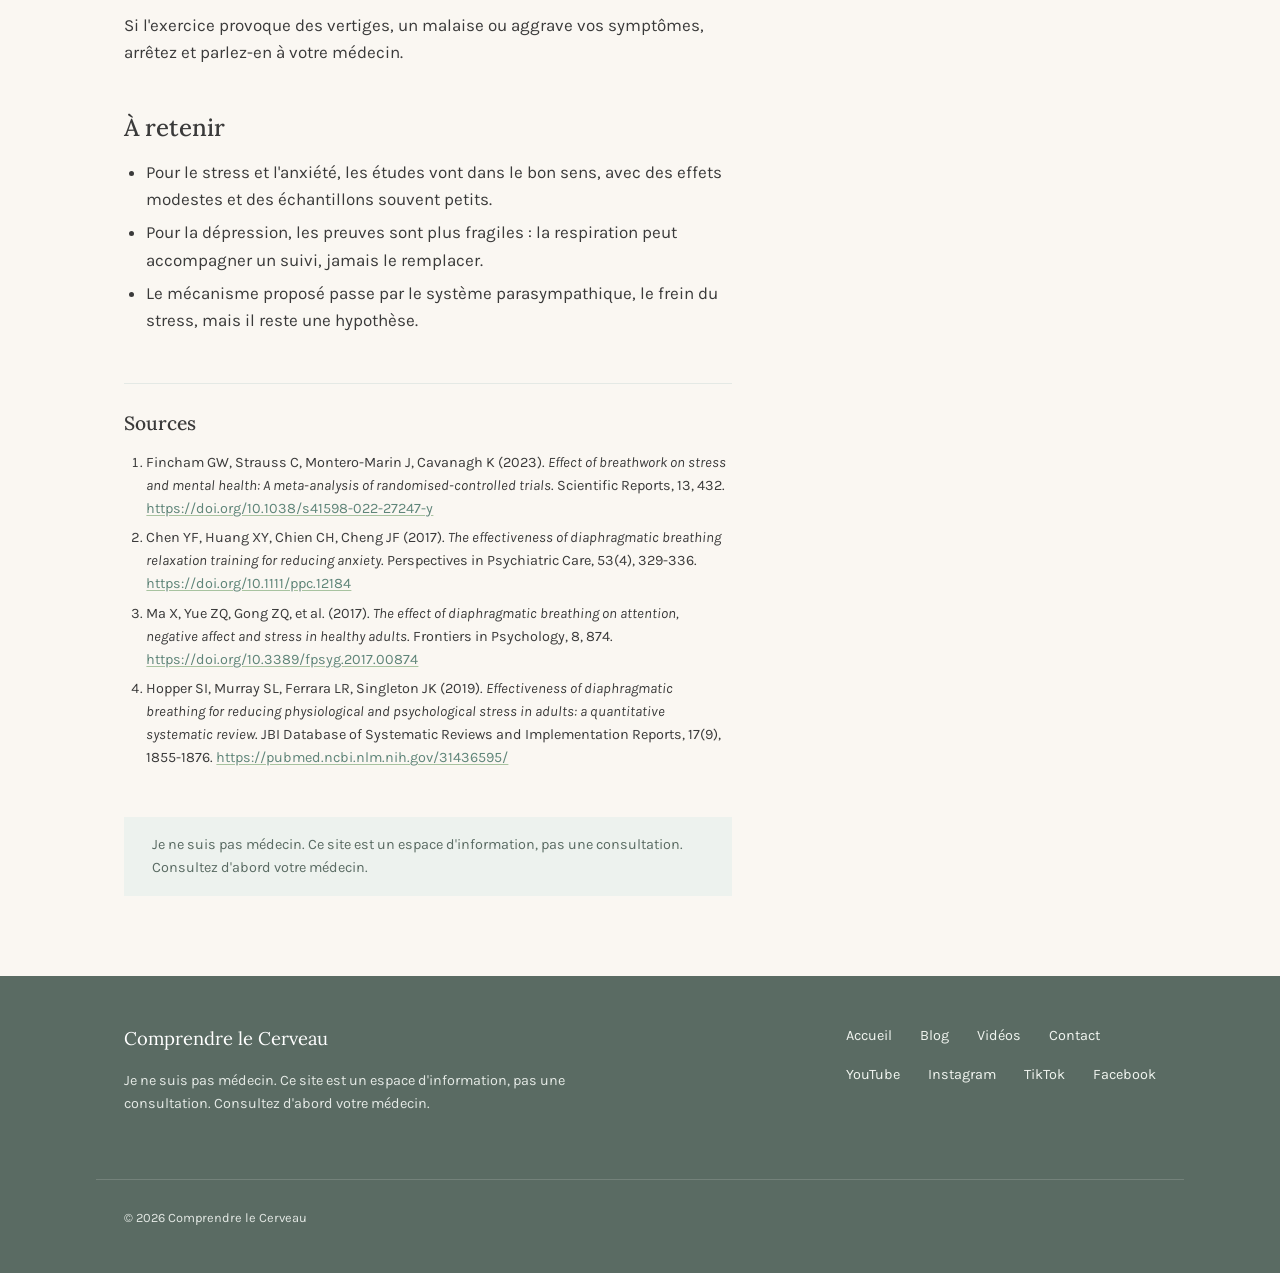
==== commit a7a1a337: "Add files via upload" ====
--- a/articles/respiration-abdominale-anxiete-stress.html
+++ b/articles/respiration-abdominale-anxiete-stress.html
@@ -55,6 +55,7 @@
         <p class="article-infos"><time datetime="2026-10-05">5 octobre 2026</time> · 6 min de lecture</p>
         <ul class="article-tags"><li>Respiration</li><li>Stress</li><li>Anxiété</li><li>Études</li></ul>
       </header>
+      <figure class="article-cover"><img src="/images/respiration-abdominale-anxiete-stress-blog.jpg" alt="Vignette de l&#x27;article sur la respiration abdominale, le stress et l&#x27;anxiété, Comprendre le Cerveau" width="1200" height="630"></figure>
 
       <div class="article-body">
 <p>La respiration abdominale peut-elle vraiment apaiser le stress, l'anxiété, voire la dépression ? Les études vont plutôt dans le bon sens pour le stress et l'anxiété, avec des effets modestes. Pour la dépression, les preuves restent plus fragiles. Voici ce que la recherche montre, ce qu'elle ne montre pas, et un exercice simple à essayer par vous-même.</p>
@@ -85,7 +86,7 @@
 <ul><li>Pour le stress et l'anxiété, les études vont dans le bon sens, avec des effets modestes et des échantillons souvent petits.</li><li>Pour la dépression, les preuves sont plus fragiles : la respiration peut accompagner un suivi, jamais le remplacer.</li><li>Le mécanisme proposé passe par le système parasympathique, le frein du stress, mais il reste une hypothèse.</li></ul>
 <section class="sources">
 <h2 id="sources">Sources</h2>
-<ol><li>Fincham GW, Strauss C, Montero-Marin J, Cavanagh K (2023). <em>Effect of breathwork on stress and mental health: A meta-analysis of randomised-controlled trials</em>. Scientific Reports, 13, 432. https://doi.org/10.1038/s41598-022-27247-y</li><li>Chen YF, Huang XY, Chien CH, Cheng JF (2017). <em>The effectiveness of diaphragmatic breathing relaxation training for reducing anxiety</em>. Perspectives in Psychiatric Care, 53(4), 329-336. https://doi.org/10.1111/ppc.12184</li><li>Ma X, Yue ZQ, Gong ZQ, et al. (2017). <em>The effect of diaphragmatic breathing on attention, negative affect and stress in healthy adults</em>. Frontiers in Psychology, 8, 874. https://doi.org/10.3389/fpsyg.2017.00874</li><li>Hopper SI, Murray SL, Ferrara LR, Singleton JK (2019). <em>Effectiveness of diaphragmatic breathing for reducing physiological and psychological stress in adults: a quantitative systematic review</em>. JBI Database of Systematic Reviews and Implementation Reports, 17(9), 1855-1876. https://pubmed.ncbi.nlm.nih.gov/31436595/</li></ol>
+<ol><li>Fincham GW, Strauss C, Montero-Marin J, Cavanagh K (2023). <em>Effect of breathwork on stress and mental health: A meta-analysis of randomised-controlled trials</em>. Scientific Reports, 13, 432. <a href="https://doi.org/10.1038/s41598-022-27247-y" target="_blank" rel="noopener">https://doi.org/10.1038/s41598-022-27247-y</a></li><li>Chen YF, Huang XY, Chien CH, Cheng JF (2017). <em>The effectiveness of diaphragmatic breathing relaxation training for reducing anxiety</em>. Perspectives in Psychiatric Care, 53(4), 329-336. <a href="https://doi.org/10.1111/ppc.12184" target="_blank" rel="noopener">https://doi.org/10.1111/ppc.12184</a></li><li>Ma X, Yue ZQ, Gong ZQ, et al. (2017). <em>The effect of diaphragmatic breathing on attention, negative affect and stress in healthy adults</em>. Frontiers in Psychology, 8, 874. <a href="https://doi.org/10.3389/fpsyg.2017.00874" target="_blank" rel="noopener">https://doi.org/10.3389/fpsyg.2017.00874</a></li><li>Hopper SI, Murray SL, Ferrara LR, Singleton JK (2019). <em>Effectiveness of diaphragmatic breathing for reducing physiological and psychological stress in adults: a quantitative systematic review</em>. JBI Database of Systematic Reviews and Implementation Reports, 17(9), 1855-1876. <a href="https://pubmed.ncbi.nlm.nih.gov/31436595/" target="_blank" rel="noopener">https://pubmed.ncbi.nlm.nih.gov/31436595/</a></li></ol>
 </section>
       </div>
       <aside class="note-medicale">
--- a/article.css
+++ b/article.css
@@ -91,6 +91,10 @@
 .article-body .sources h2 { margin-top: 0; font-size: 1.2rem; }
 .sources ol { font-size: 0.9rem; color: var(--ink); word-break: break-word; }
 
+/* Vignette en tête d'article */
+.article-cover { max-width: 46rem; margin: 0 0 var(--space-4); }
+.article-cover img { width: 100%; height: auto; border: 1px solid var(--sage-mist); }
+
 /* Audio (NotebookLM) */
 .article-audio { max-width: var(--text-max); margin: 0 0 var(--space-4); }
 .article-audio audio { width: 100%; }
